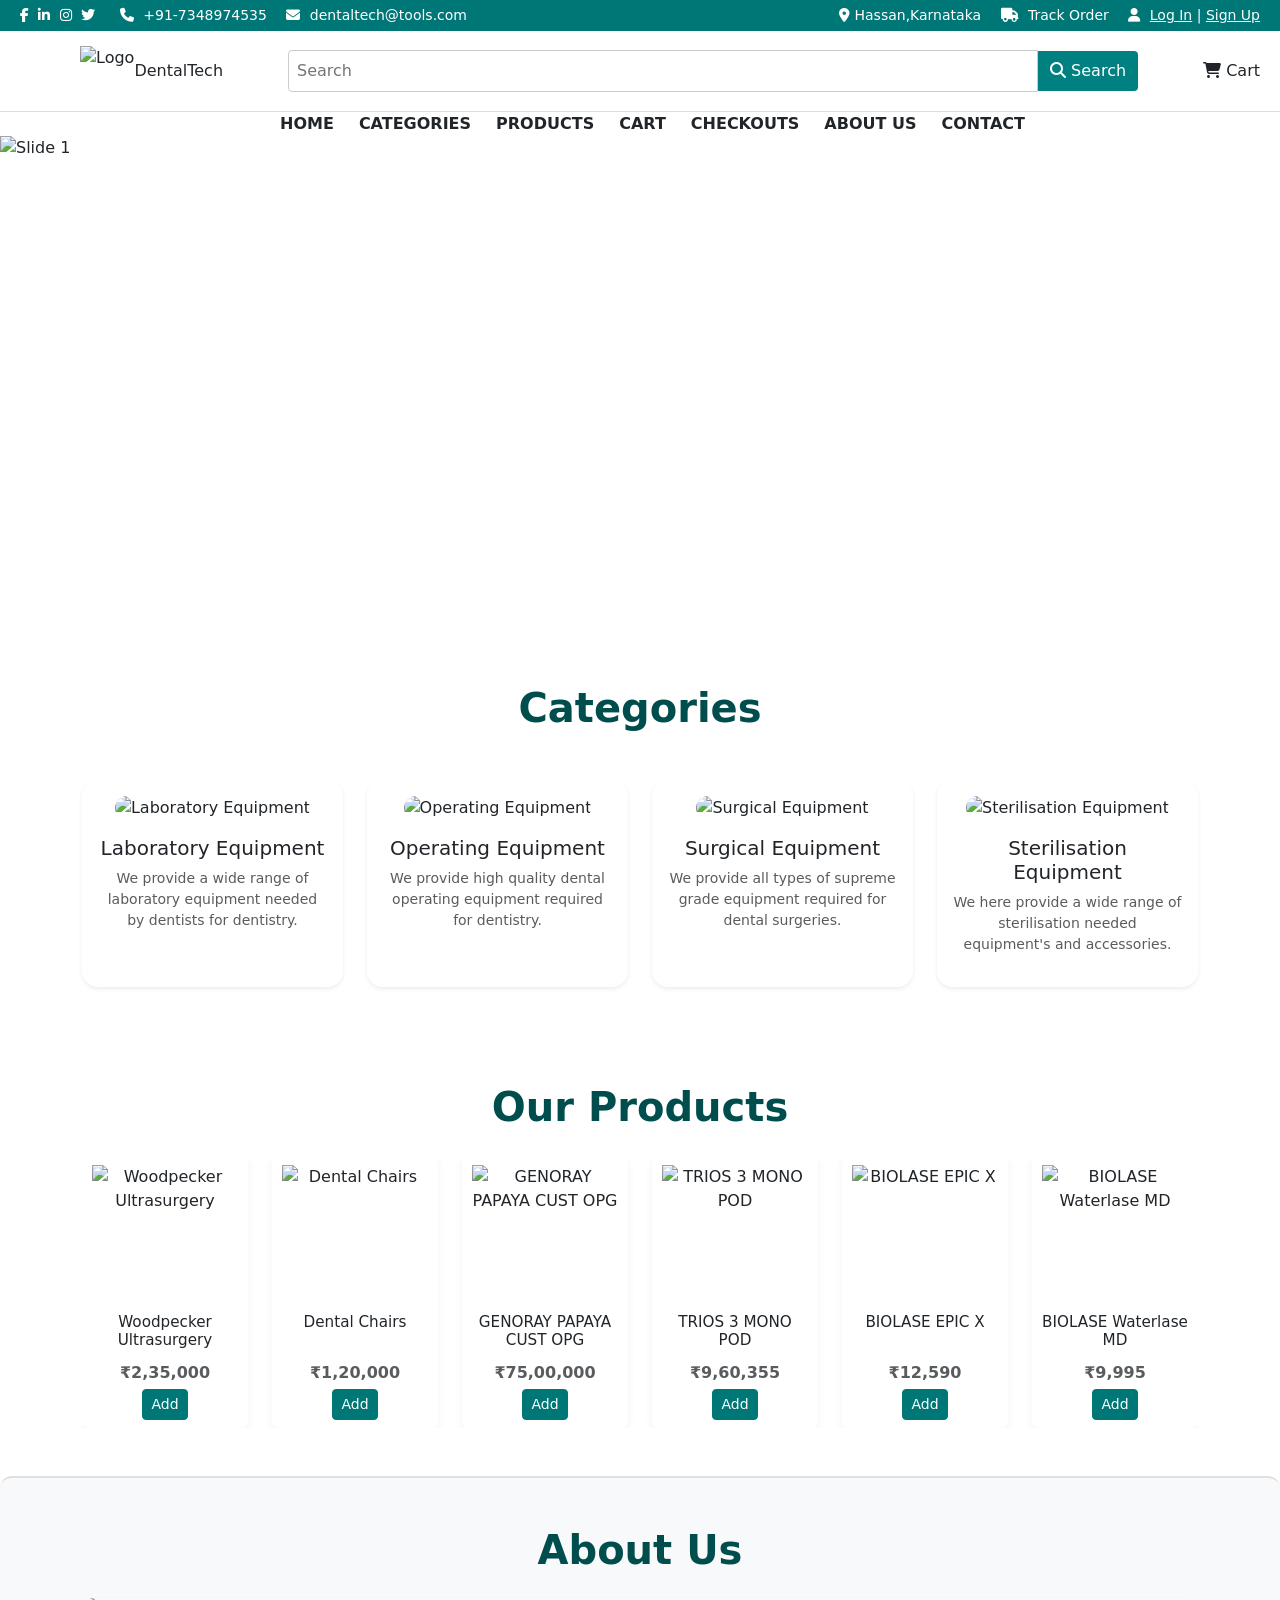
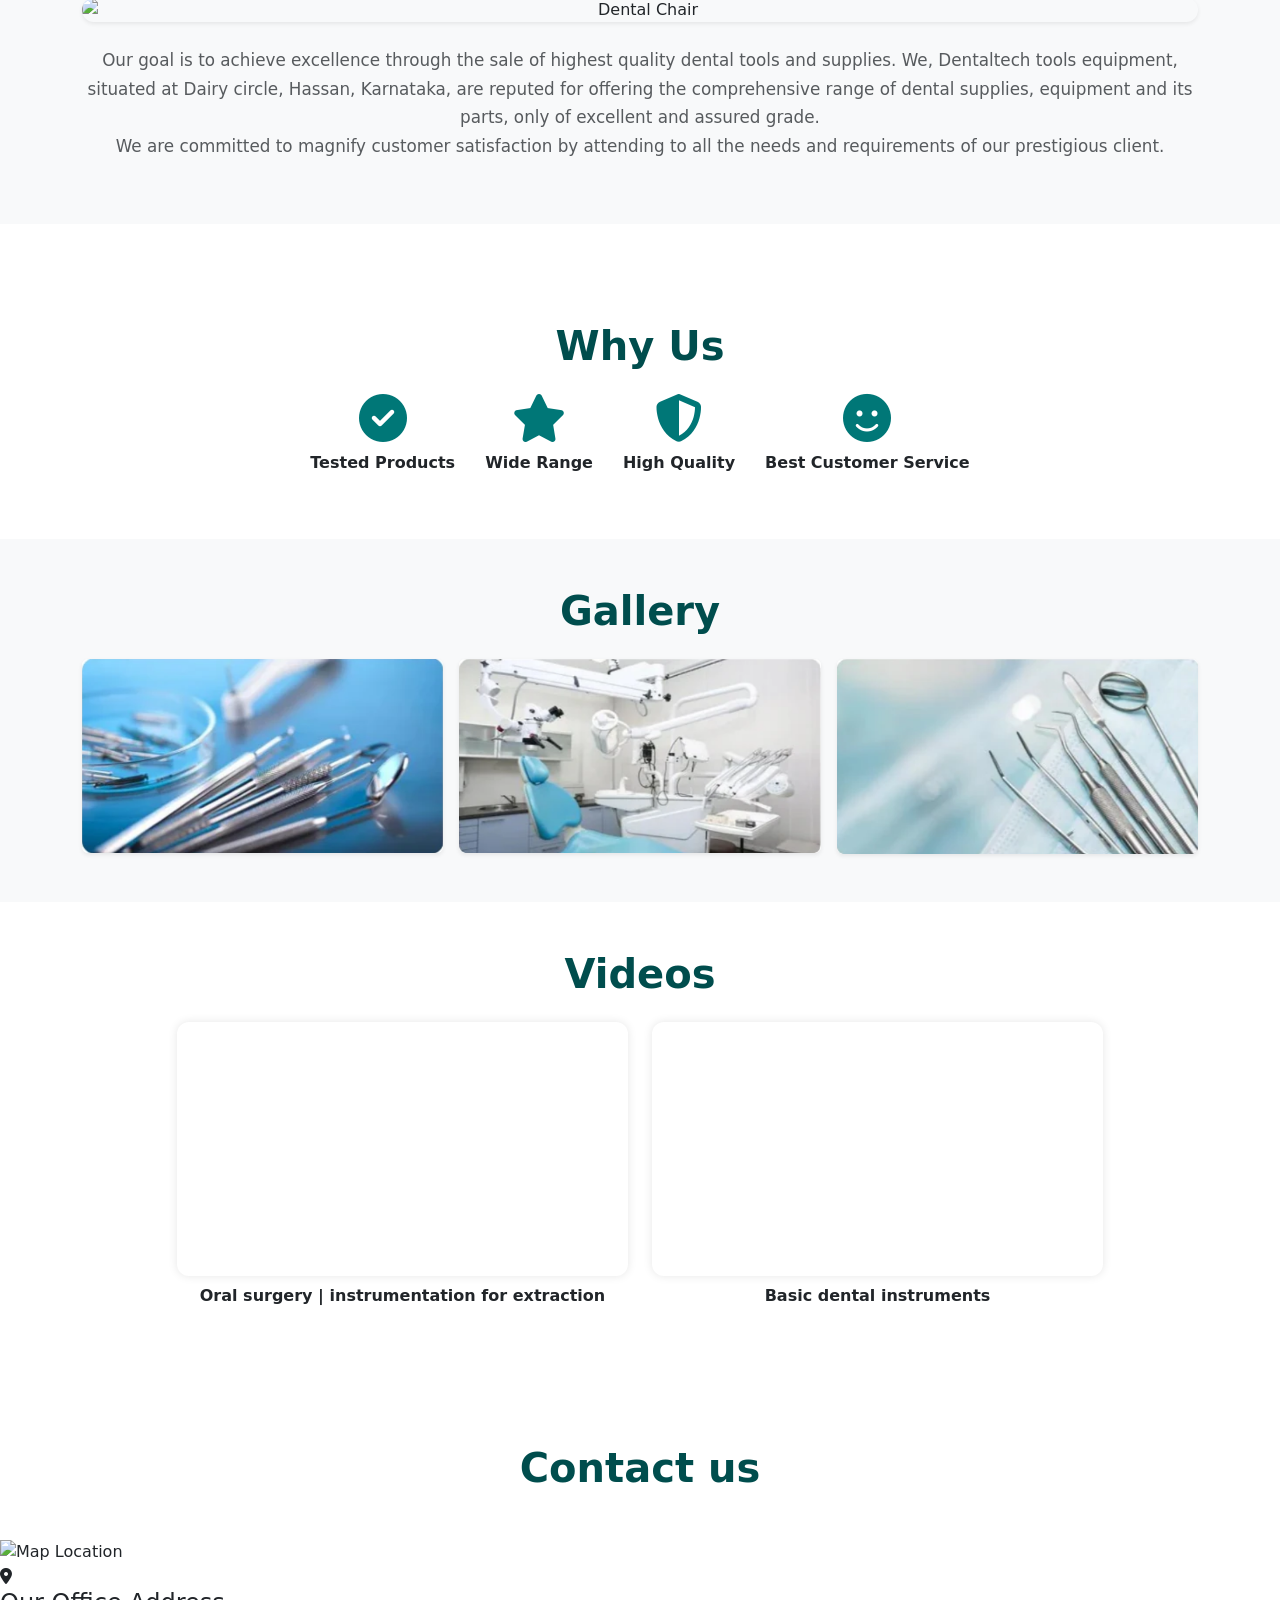
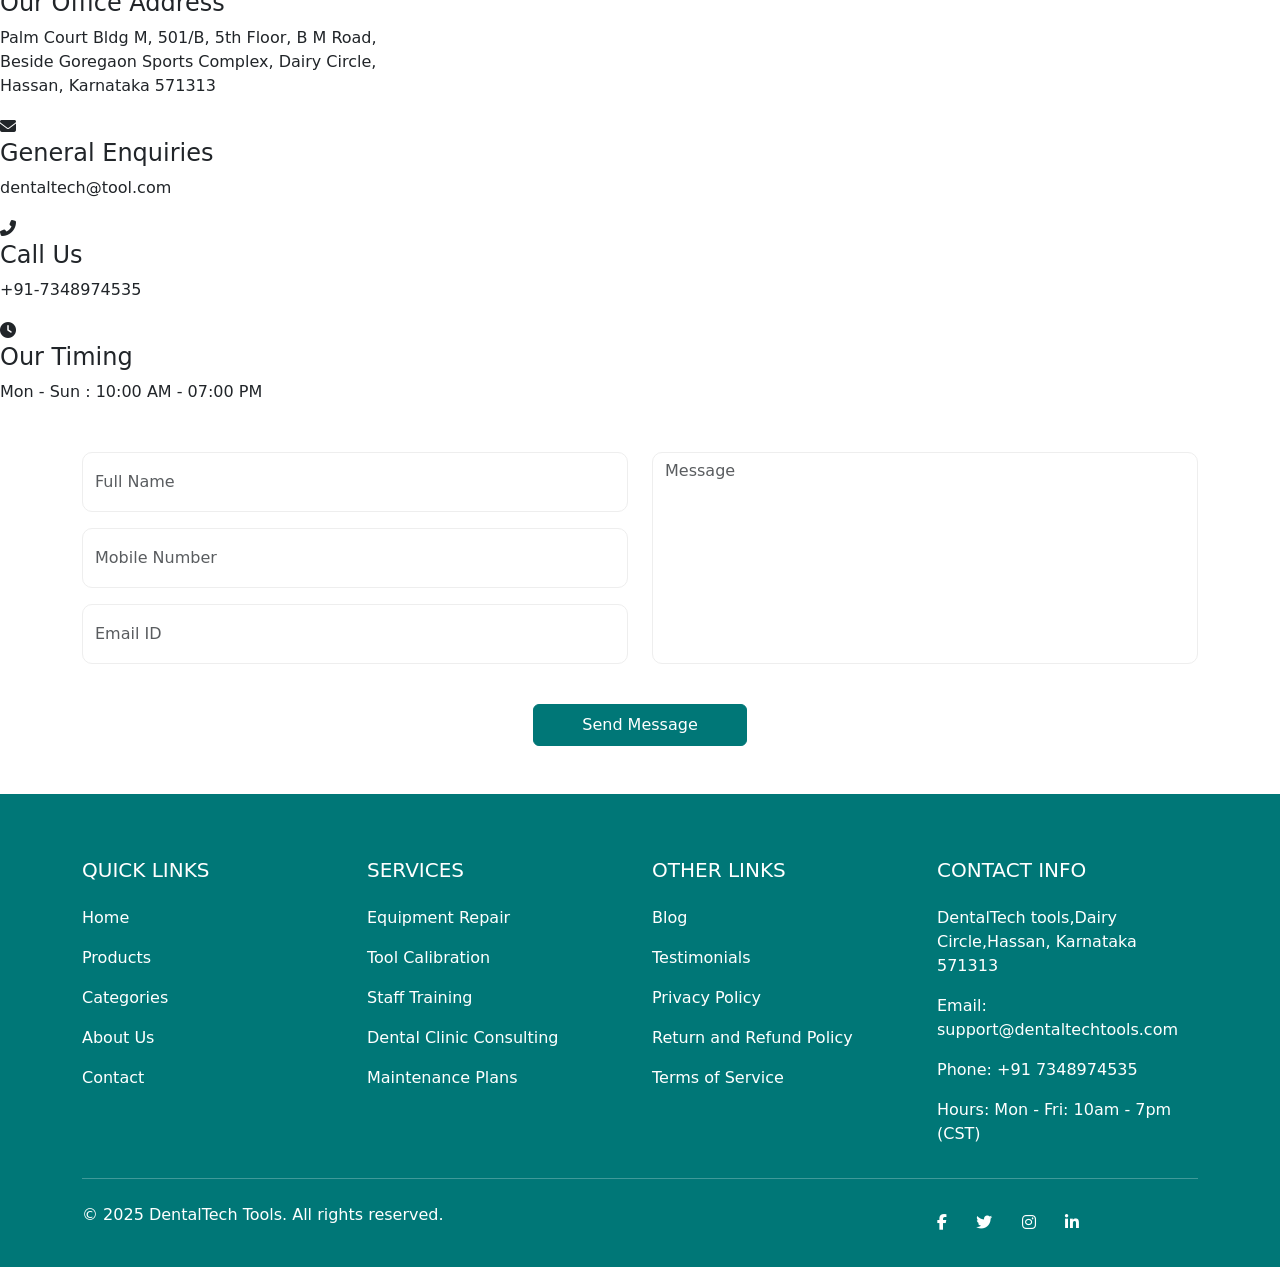
==== dentaltools_suppply_system/index.html @ 2fc1c8a2 "updated  project" ====
<!DOCTYPE html>
<html lang="en">
<head>
  <meta charset="UTF-8" />
  <meta name="viewport" content="width=device-width, initial-scale=1.0"/>
  <title>Hygiene Dental Equipment</title>
  <link rel="stylesheet" href="style.css" />
  
  <link rel="stylesheet" href="https://cdnjs.cloudflare.com/ajax/libs/font-awesome/6.4.0/css/all.min.css" />
  <link href="https://cdn.jsdelivr.net/npm/bootstrap@5.3.3/dist/css/bootstrap.min.css" rel="stylesheet" />
  <!-- Swiper CSS -->
  <link rel="stylesheet" href="https://unpkg.com/swiper/swiper-bundle.min.css" />

  <!-- Swiper JS -->
  <script src="https://unpkg.com/swiper/swiper-bundle.min.js"></script>


</head>
</head>
<body>

  <!-- Top Bar -->
  <div class="top-bar">
    <div class="left">
      <i class="fab fa-facebook-f"></i>
      <i class="fab fa-linkedin-in"></i>
      <i class="fab fa-instagram"></i>
      <i class="fab fa-twitter"></i>
      <span><i class="fas fa-phone"></i> +91-7348974535</span>
      <span><i class="fas fa-envelope"></i> dentaltech@tools.com</span>
    </div>
    <div class="right">
      <span><i class="fas fa-map-marker-alt"></i>Hassan,Karnataka</span>
      <span><i class="fas fa-truck"></i> Track Order</span>
      <span><i class="fas fa-user"></i> 
        <a href="./login.html">Log In</a> | 
        <a href="./register.html">Sign Up</a>
      </span>
    </div>
    
  </div>

  <!-- Header -->
  <header>
    <div class="logo">
      <img src="/images/index/logo1.png" alt="Logo" /><span>DentalTech</span>
    </div>
    <div class="search-container">
      <input type="text" placeholder="Search" />
      <button><i class="fas fa-search"></i> Search</button>
    </div>
    <div class="cart">
      <i class="fas fa-shopping-cart"></i> Cart
    </div>
  </header>

  <!-- Navigation -->
  <nav>
    <ul>
      <li class="nav-item">
        <a class="nav-link" href="./index.html">HOME</a>
      </li>
      <li class="nav-item">
          <a class="nav-link" href="./categories.html">CATEGORIES</a>
      </li>
      <li class="nav-item">
          <a class="nav-link" href="./products.html">PRODUCTS</a>
      </li>
      <li class="nav-item">
        <a class="nav-link" href="./cart.html">CART</a>
      </li>
      <li class="nav-item">
        <a class="nav-link" href="./checkouts.html">CHECKOUTS</a>
      </li>
      <li class="nav-item">
          <a class="nav-link" href="./about.html">ABOUT US</a>
      </li>
      <li class="nav-item">
          <a class="nav-link" href="./contact.html">CONTACT</a>
      </li>
    </ul>
  </nav>


<!-- Carousel -->

<div id="carouselExampleAutoplaying" class="carousel slide" data-bs-ride="carousel" data-bs-interval="2000">
  <div class="carousel-inner">
    <div class="carousel-item active">
      <img src="/images/index/slider1.webp" class="d-block w-100" alt="Slide 1">
    </div>
    <div class="carousel-item">
      <img src="/images/index/slider2.webp" class="d-block w-100" alt="Slide 2">
    </div>
  </div>
  <button class="carousel-control-prev" type="button" data-bs-target="#carouselExampleAutoplaying" data-bs-slide="prev">
    <span class="carousel-control-prev-icon" aria-hidden="true"></span>
    <span class="visually-hidden">Previous</span>
  </button>
  <button class="carousel-control-next" type="button" data-bs-target="#carouselExampleAutoplaying" data-bs-slide="next">
    <span class="carousel-control-next-icon" aria-hidden="true"></span>
    <span class="visually-hidden">Next</span>
  </button>
</div>

<!-- Categories -->
<section class="categories-section py-5 text-center">
  <div class="container">
    <h2 class="mb-5 fw-bold">Categories</h2>
    <div class="row g-4 justify-content-center">
      <div class="col-6 col-sm-6 col-md-4 col-lg-3">
        <div class="category-card p-3 rounded-4 shadow-sm h-100">
          <img src="/images/categories/laboratory.png" class="img-fluid rounded-4 mb-3" alt="Laboratory Equipment">
          <h5 class="fw-semibold">Laboratory Equipment</h5>
          <p class="text-muted small">We provide a wide range of laboratory equipment needed by dentists for dentistry.</p>
        </div>
      </div>
      <div class="col-6 col-sm-6 col-md-4 col-lg-3">
        <div class="category-card p-3 rounded-4 shadow-sm h-100">
          <img src="/images/categories/operating.png" class="img-fluid rounded-4 mb-3" alt="Operating Equipment">
          <h5 class="fw-semibold">Operating Equipment</h5>
          <p class="text-muted small">We provide high quality dental operating equipment required for dentistry.</p>
        </div>
      </div>
      <div class="col-6 col-sm-6 col-md-4 col-lg-3">
        <div class="category-card p-3 rounded-4 shadow-sm h-100">
          <img src="/images/categories/surgical.png" class="img-fluid rounded-4 mb-3" alt="Surgical Equipment">
          <h5 class="fw-semibold">Surgical Equipment</h5>
          <p class="text-muted small">We provide all types of supreme grade equipment required for dental surgeries.</p>
        </div>
      </div>
      <div class="col-6 col-sm-6 col-md-4 col-lg-3">
        <div class="category-card p-3 rounded-4 shadow-sm h-100">
          <img src="/images/categories/sterilisation.png" class="img-fluid rounded-4 mb-3" alt="Sterilisation Equipment">
          <h5 class="fw-semibold">Sterilisation Equipment</h5>
          <p class="text-muted small">We here provide a wide range of sterilisation needed equipment's and accessories.</p>
        </div>
      </div>
    </div>
  </div>
</section>

<!-- products -->
<!-- Products Section -->
 <div class="products">
  <div class="container my-5">
    <h2 class="text-center mb-4 fw-bold">Our Products</h2>
        <div id="productCarousel" class="carousel slide" data-bs-ride="carousel">
          <div class="carousel-inner">
            <div class="carousel-item active">
              <div class="row justify-content-center gx-4">
                <!-- Product Card Template -->
                <div class="col-6 col-sm-4 col-md-2">
                  <div class="card h-100 text-center border-0">
                    <img src="/images/products/image1.jpg" class="card-img-top img-fluid" alt="Woodpecker Ultrasurgery">
                    <div class="card-body p-2">
                      <h6 class="card-title">Woodpecker Ultrasurgery</h6>
                      <p class="text-muted mb-1">₹2,35,000</p>
                      <button class="btn btn-sm btn-custom">Add</button>
                    </div>
                  </div>
                </div>
                <div class="col-6 col-sm-4 col-md-2">
                  <div class="card h-100 text-center border-0">
                    <img src="/images/products/image2.jpg" class="card-img-top img-fluid" alt="Dental Chairs">
                    <div class="card-body p-2">
                      <h6 class="card-title">Dental Chairs</h6>
                      <p class="text-muted mb-1">₹1,20,000</p>
                      <button class="btn btn-sm btn-custom">Add</button>
                    </div>
                  </div>
                </div>
                <div class="col-6 col-sm-4 col-md-2">
                  <div class="card h-100 text-center border-0">
                    <img src="/images/products/image3.jpg" class="card-img-top img-fluid" alt="GENORAY PAPAYA CUST OPG">
                    <div class="card-body p-2">
                      <h6 class="card-title">GENORAY PAPAYA CUST OPG</h6>
                      <p class="text-muted mb-1">₹75,00,000</p>
                      <button class="btn btn-sm btn-custom">Add</button>
                    </div>
                  </div>
                </div>
                <div class="col-6 col-sm-4 col-md-2">
                  <div class="card h-100 text-center border-0">
                    <img src="/images/products/image4.jpg" class="card-img-top img-fluid" alt="TRIOS 3 MONO POD">
                    <div class="card-body p-2">
                      <h6 class="card-title">TRIOS 3 MONO POD</h6>
                      <p class="text-muted mb-1">₹9,60,355</p>
                      <button class="btn btn-sm btn-custom">Add</button>
                    </div>
                  </div>
                </div>
                <div class="col-6 col-sm-4 col-md-2">
                  <div class="card h-100 text-center border-0">
                    <img src="/images/products/image5.jpg" class="card-img-top img-fluid" alt="BIOLASE EPIC X">
                    <div class="card-body p-2">
                      <h6 class="card-title">BIOLASE EPIC X</h6>
                      <p class="text-muted mb-1">₹12,590</p>
                      <button class="btn btn-sm btn-custom">Add</button>
                    </div>
                  </div>
                </div>
                <div class="col-6 col-sm-4 col-md-2">
                  <div class="card h-100 text-center border-0">
                    <img src="/images/products/image6.jpg" class="card-img-top img-fluid" alt="BIOLASE Waterlase MD">
                    <div class="card-body p-2">
                      <h6 class="card-title">BIOLASE Waterlase MD</h6>
                      <p class="text-muted mb-1">₹9,995</p>
                      <button class="btn btn-sm btn-custom">Add</button>
                    </div>
                  </div>
                </div>
    </div>
  </div>
  
      <!-- Carousel Controls -->
      <button class="carousel-control-prev" type="button" data-bs-target="#productCarousel" data-bs-slide="prev">
        <span class="carousel-control-prev-icon" aria-hidden="true"></span>
        <span class="visually-hidden">Previous</span>
      </button>
      <button class="carousel-control-next" type="button" data-bs-target="#productCarousel" data-bs-slide="next">
        <span class="carousel-control-next-icon" aria-hidden="true"></span>
        <span class="visually-hidden">Next</span>
      </button>
    </div>
  </div>

 </div>


<!-- aboout us section -->

<section class="about-us-section py-5">
  <div class="container text-center">
    <h2 class="mb-4 fw-bold">About Us</h2>
    <img src="/images/index/about us.png" 
         alt="Dental Chair" 
         class="img-fluid rounded-4 mb-4 shadow-sm mx-auto d-block" 
         style="max-height: 400px; object-fit: cover;">
    <p class="lead text-muted">
      Our goal is to achieve excellence through the sale of highest quality dental tools and supplies. We, Dentaltech tools equipment, situated at Dairy circle, Hassan, Karnataka, are reputed for offering the comprehensive range of dental supplies, equipment and its parts, only of excellent and assured grade.
      <br>
      We are committed to magnify customer satisfaction by attending to all the needs and requirements of our prestigious client.
    </p>
  </div>
</section>

<!-- Why Us Section -->
<section class="why-us-section py-5 text-center">
  <div class="container">
    <h2 class="mb-4 fw-bold">Why Us</h2>
    <div style="display: flex; justify-content: center; flex-wrap: wrap; gap: 30px;">
      <div>
        <i class="fa-solid fa-circle-check" style="font-size: 48px; color: #007777;"></i>
        <p class="fw-bold mt-2">Tested Products</p>
      </div>
      <div>
        <i class="fa-solid fa-star" style="font-size: 48px; color: #007777;"></i>
        <p class="fw-bold mt-2">Wide Range</p>
      </div>
      <div>
        <i class="fa-solid fa-shield-halved" style="font-size: 48px; color: #007777;"></i>
        <p class="fw-bold mt-2">High Quality</p>
      </div>
      <div>
        <i class="fa-solid fa-face-smile" style="font-size: 48px; color: #007777;"></i>
        <p class="fw-bold mt-2">Best Customer Service</p>
      </div>
    </div>
  </div>
</section>

<!-- Gallery Section -->
<section class="gallery-section py-5 text-center bg-light">
  <div class="container">
    <h2 class="mb-4 fw-bold">Gallery</h2>
    <div class="row g-3">
      <div class="col-12 col-sm-6 col-md-4">
        <img src="images/gallery/image1.png" class="img-fluid rounded shadow-sm" alt="Gallery Image 1">
      </div>
      <div class="col-12 col-sm-6 col-md-4">
        <img src="images/gallery/image2.png" class="img-fluid rounded shadow-sm" alt="Gallery Image 2">
      </div>
      <div class="col-12 col-sm-6 col-md-4">
        <img src="images/gallery/image3.png" class="img-fluid rounded shadow-sm" alt="Gallery Image 3">
      </div>
    </div>
  </div>
</section>

<!-- Videos Section -->
<section id="videos" class="container py-5 text-center">
  <h2 class="mb-4 fw-bold">Videos</h2>
  <div class="row justify-content-center">
    <div class="col-md-6 col-lg-5 mb-4 d-flex flex-column align-items-center">
      <div class="video-wrapper">
        <iframe src="https://www.youtube.com/embed/Crfag75ztP4" frameborder="0" allowfullscreen></iframe>
      </div>
      <p class="mt-2 fw-bold">Oral surgery | instrumentation for extraction</p>
    </div>
    <div class="col-md-6 col-lg-5 mb-4 d-flex flex-column align-items-center">
      <div class="video-wrapper">
        <iframe src="https://www.youtube.com/embed/AAlwPSh_yzM" frameborder="0" allowfullscreen></iframe>
      </div>
      <p class="mt-2 fw-bold">Basic dental instruments</p>
    </div>
  </div>
</section>





<!-- Contact Us Section -->
<section class="max-w-7xl mx-auto my-16 p-6">
  <h2 class="text-3xl fw-bold m-5">Contact us</h2>

  <!-- Flex Container -->
  <div class="flex flex-col lg:flex-row gap-12">

    <!-- Map (Left Side) -->
    <div class="w-full lg:w-1/2">
      <img src="/images/contact/map.png" alt="Map Location" class="rounded-lg w-full h-auto object-cover" />
    </div>

    <!-- Contact Info (Right Side) -->
    <div class="w-full lg:w-1/2 flex flex-col gap-8">

      <!-- Address -->
      <div class="flex items-start gap-4">
        <i class="fas fa-map-marker-alt text-teal-500 text-2xl mt-1"></i>
        <div>
          <h4 class="text-xl font-semibold text-gray-800">Our Office Address</h4>
          <p class="text-gray-700">
            Palm Court Bldg M, 501/B, 5th Floor, B M Road,<br />
            Beside Goregaon Sports Complex, Dairy Circle,<br />
            Hassan, Karnataka 571313
          </p>
        </div>
      </div>

      <!-- Email -->
      <div class="flex items-start gap-4">
        <i class="fas fa-envelope text-teal-500 text-2xl mt-1"></i>
        <div>
          <h4 class="text-xl font-semibold text-gray-800">General Enquiries</h4>
          <p class="text-gray-700">dentaltech@tool.com</p>
        </div>
      </div>

      <!-- Phone -->
      <div class="flex items-start gap-4">
        <i class="fas fa-phone-alt text-teal-500 text-2xl mt-1"></i>
        <div>
          <h4 class="text-xl font-semibold text-gray-800">Call Us</h4>
          <p class="text-gray-700">+91-7348974535</p>
        </div>
      </div>

      <!-- Timing -->
      <div class="flex items-start gap-4">
        <i class="fas fa-clock text-teal-500 text-2xl mt-1"></i>
        <div>
          <h4 class="text-xl font-semibold text-gray-800">Our Timing</h4>
          <p class="text-gray-700">Mon - Sun : 10:00 AM - 07:00 PM</p>
        </div>
      </div>

    </div>
  </div>
</section>


<section class="container my-5">
  <form>
    <div class="row align-items-stretch">
      
      <!-- Left Inputs -->
      <div class="col-md-6 d-flex flex-column justify-content-between">
        <div class="mb-3 flex-grow-1">
          <input type="text" class="form-control h-100" placeholder="Full Name">
        </div>
        <div class="mb-3 flex-grow-1">
          <input type="tel" class="form-control h-100" placeholder="Mobile Number">
        </div>
        <div class="mb-3 flex-grow-1">
          <input type="email" class="form-control h-100" placeholder="Email ID">
        </div>
      </div>

      <!-- Right Textarea -->
      <div class="col-md-6 d-flex flex-column">
        <div class="mb-3 flex-grow-1 d-flex">
          <textarea class="form-control w-100" placeholder="Message" style="resize: none;"></textarea>
        </div>
      </div>

    </div>

    <!-- Submit Button -->
    <div class="text-center mt-4">
      <button type="submit" class="btn btn-custom px-5 py-2">Send Message</button>
    </div>

  </form>
</section>

<!-- Footer Section -->
<footer class="bg-dark text-white pt-5 pb-4">
  <div class="container text-md-left">
    <div class="row text-md-left">

      <!-- Quick Links -->
      <div class="col-md-3 col-lg-3 col-xl-3 mx-auto mt-3">
        <h5 class="text-uppercase mb-4 font-weight-bold">Quick Links</h5>
        <p><a href="./index.html" class="text-white text-decoration-none">Home</a></p>
        <p><a href="./products.html" class="text-white text-decoration-none">Products</a></p>
        <p><a href="./categories.html" class="text-white text-decoration-none">Categories</a></p>
        <p><a href="./about.html" class="text-white text-decoration-none">About Us</a></p>
        <p><a href="./contact.html" class="text-white text-decoration-none">Contact</a></p>
      </div>

      <!-- Services -->
      <div class="col-md-3 col-lg-3 col-xl-3 mx-auto mt-3">
        <h5 class="text-uppercase mb-4 font-weight-bold">Services</h5>
        <p><a href="./services/repair.html" class="text-white text-decoration-none">Equipment Repair</a></p>
        <p><a href="./services/calibration.html" class="text-white text-decoration-none">Tool Calibration</a></p>
        <p><a href="./services/training.html" class="text-white text-decoration-none">Staff Training</a></p>
        <p><a href="./services/consulting.html" class="text-white text-decoration-none">Dental Clinic Consulting</a></p>
        <p><a href="./services/maintenance.html" class="text-white text-decoration-none">Maintenance Plans</a></p>
      </div>

      <!-- Other Links -->
      <div class="col-md-3 col-lg-3 col-xl-3 mx-auto mt-3">
        <h5 class="text-uppercase mb-4 font-weight-bold">Other Links</h5>
        <p><a href="./blog.html" class="text-white text-decoration-none">Blog</a></p>
        <p><a href="./testimonials.html" class="text-white text-decoration-none">Testimonials</a></p>
        <p><a href="./privacy.html" class="text-white text-decoration-none">Privacy Policy</a></p>
        <p><a href="./refund-policy.html" class="text-white text-decoration-none">Return and Refund Policy</a></p>
        <p><a href="./terms.html" class="text-white text-decoration-none">Terms of Service</a></p>
      </div>

      <!-- Contact Info -->
      <div class="col-md-3 col-lg-3 col-xl-3 mx-auto mt-3">
        <h5 class="text-uppercase mb-4 font-weight-bold">Contact Info</h5>
        <p>DentalTech tools,Dairy Circle,Hassan, Karnataka 571313</p>
        <p>Email: support@dentaltechtools.com</p>
        <p>Phone: +91 7348974535</p>
        <p>Hours: Mon - Fri: 10am - 7pm (CST)</p>
      </div>

    </div>

    <hr class="mb-4">
    <div class="row align-items-center">
      <div class="col-md-7 col-lg-8">
        <p>© 2025 DentalTech Tools. All rights reserved.</p>
      </div>
      <div class="col-md-5 col-lg-4">
        <div class="text-center text-md-right">
          <a href="#" class="text-white me-4"><i class="fab fa-facebook-f"></i></a>
          <a href="#" class="text-white me-4"><i class="fab fa-twitter"></i></a>
          <a href="#" class="text-white me-4"><i class="fab fa-instagram"></i></a>
          <a href="#" class="text-white me-4"><i class="fab fa-linkedin-in"></i></a>
        </div>
      </div>
    </div>
  </div>
</footer>



  <script src="https://cdn.jsdelivr.net/npm/bootstrap@5.3.3/dist/js/bootstrap.bundle.min.js"></script>
  <script src="https://cdn.tailwindcss.com"></script>
</body>
</html>
---- dentaltools_suppply_system/style.css ----
body {
    margin: 0;
    padding: 0;
    box-sizing: border-box;
    font-family: Arial, sans-serif;
  }
  
  /* top bar */
  .top-bar {
    background-color: #007777;
    color: white;
    display: flex;
    justify-content: space-between;
    padding: 5px 20px;
    font-size: 14px;
  }
  
  .top-bar .left i,
  .top-bar .right i {
    margin-right: 5px;
  }
  
  .top-bar span {
    margin-left: 15px;
  }

  .top-bar a{
    color:white;
  }
  
  /* header */
  header {
    display: flex;
    align-items: center;
    justify-content: space-between;
    padding: 15px 20px;
    background-color: white;
    border-bottom: 1px solid #ddd;
  }
  
  .logo {
    display: flex;
    align-items: center;
  }
  
  .logo img {
    height: 50px;
    margin-left:60px;
  }
  
  .search-container {
    display: flex;
    align-items: center;
  }
  
  .search-container input {
    padding: 8px;
    width: 750px;
    border: 1px solid #ccc;
    border-radius: 4px 0 0 4px;
  }
  
  .search-container button {
    padding: 8px 12px;
    background-color: teal;
    color: white;
    border: none;
    border-radius: 0 4px 4px 0;
  }
  
  .cart {
    font-size: 16px;
  }
  
  /* navigation bar */
  nav {
    display: flex;
    justify-content: center;
    text-decoration: none;
    font-size: medium;
  }
  
  nav ul {
    list-style: none;
    display: flex;
    margin: 0;
    padding: 0;
  }
  
  nav ul li {
    margin-left: 25px;
    font-weight: bold;
    cursor: pointer;
  }

  nav ul li a{
    color: black;
    text-decoration: none;
    font-size: small;
  }

  /* carousel image */
  
  .carousel-inner {
    overflow: hidden;
  }
  
  .carousel-item {
    transition: transform 1.2s ease-in-out !important;
  }
  
  .carousel img {
    object-fit: cover;
    height: 500px; /* adjust height if needed */
  }
  
/* category */

  .category-card img {
    height: 200px;
    object-fit: cover;
    width: 100%;
  }
  
  @media (max-width: 576px) {
    .category-card img {
      height: 160px;
    }
  }


/* products */

  .product{
    margin-bottom: 50px;
  }

  .card {
    border: none;
    box-shadow: 0 4px 10px rgba(0,0,0,0.05);
    border-radius: 12px;
    transition: transform 0.3s ease;
  }
  
  .card:hover {
    transform: translateY(-5px);
  }
  
  .card-img-top {
    max-height: 150px;
    object-fit: contain;
    padding: 10px;
  }
  
  .card-title {
    font-size: 0.95rem;
    font-weight: 500;
    height: 40px;
    overflow: hidden;
  }
  
  .card-body p {
    font-weight: bold;
    font-size: 1rem;
  }
  
  /* .btn-primary {
    background-color:#007777;
    border: none;
    border-radius: 50px;
    padding: 5px 20px;
    font-size: 0.8rem;
  } */

  .btn-custom {
    background-color: #007777 !important;
    border-color: #007777 !important;
    color: #fff !important;
  }
  

  /* about us */

  .about-us-section {
    background-color: #f8f9fa;
    border-top: 2px solid #e0e0e0;
    border-radius: 12px 12px 0 0;
    margin-bottom: 50px;
  }
  
  /* .about-us-section h2 {
    font-size: 2rem;
   
  } */
  
  .about-us-section p {
    font-size: 1.05rem;
    line-height: 1.7;
    font-weight: 500;
  }
  
  /* why us  and gallery*/
  h2{
    text-align: center;
    font-weight: bold;
    font-size: large;
  }

  .icon-lg {
    font-size: 2rem;
  }
  
  .text-teal {
    color: #008080;
  }

  /* videos */

  .video-wrapper {
    position: relative;
    width: 100%;
    padding-bottom: 56.25%; /* 16:9 ratio */
    border-radius: 12px;
    overflow: hidden;
    box-shadow: 0 0 10px rgba(0,0,0,0.1);
  }
  
  .video-wrapper iframe {
    position: absolute;
    top: 0;
    left: 0;
    width: 100%;
    height: 100%;
    border: none;
    border-radius: 12px;
  }

  /* testimonal */
  .test{
    background: url('images/gallery/test.jpg') no-repeat center center;
    background-size: cover;
    border-radius: none;
    padding: 100px 50px;
    display: flex;
    align-items: center;
    justify-content: space-between;
    border-radius: 20px;
    max-width: 1200px;
    margin: auto;
    margin-bottom: 50px;
  }

  h2.fw-bold {
  font-weight: 600 !important;
  font-size: 2.5rem;
   color: #004d4d;
}

h5.fw-semibold {
  font-weight: 500 !important;
}


input.form-control, textarea.form-control {
  border-radius: 10px;
  border: 1px solid #eee;
  box-shadow: none;
  min-height: 60px;
}

input.form-control:focus, textarea.form-control:focus {
  border-color: #ccc;
  box-shadow: none;
}

textarea.form-control {
  height: 100%;
}


/* footer */
footer.bg-dark {
  background-color: #007777 !important;
}
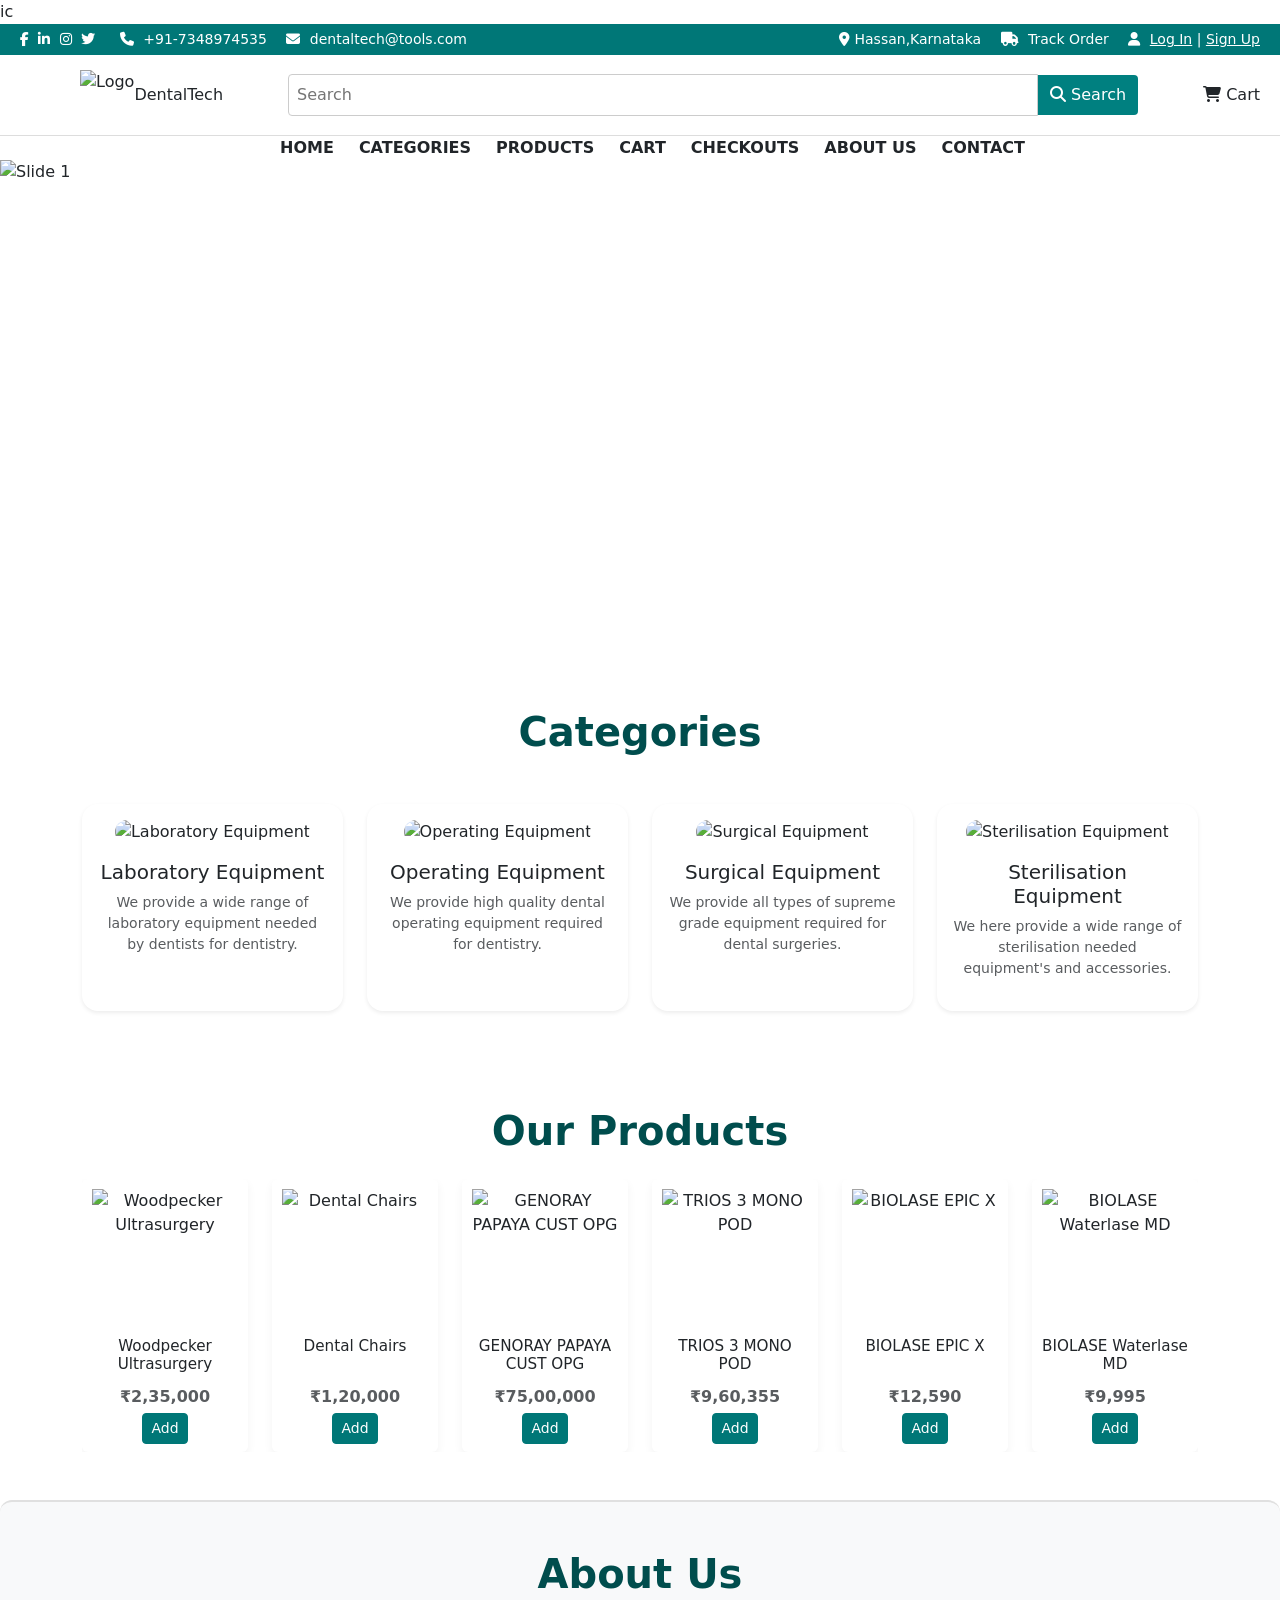
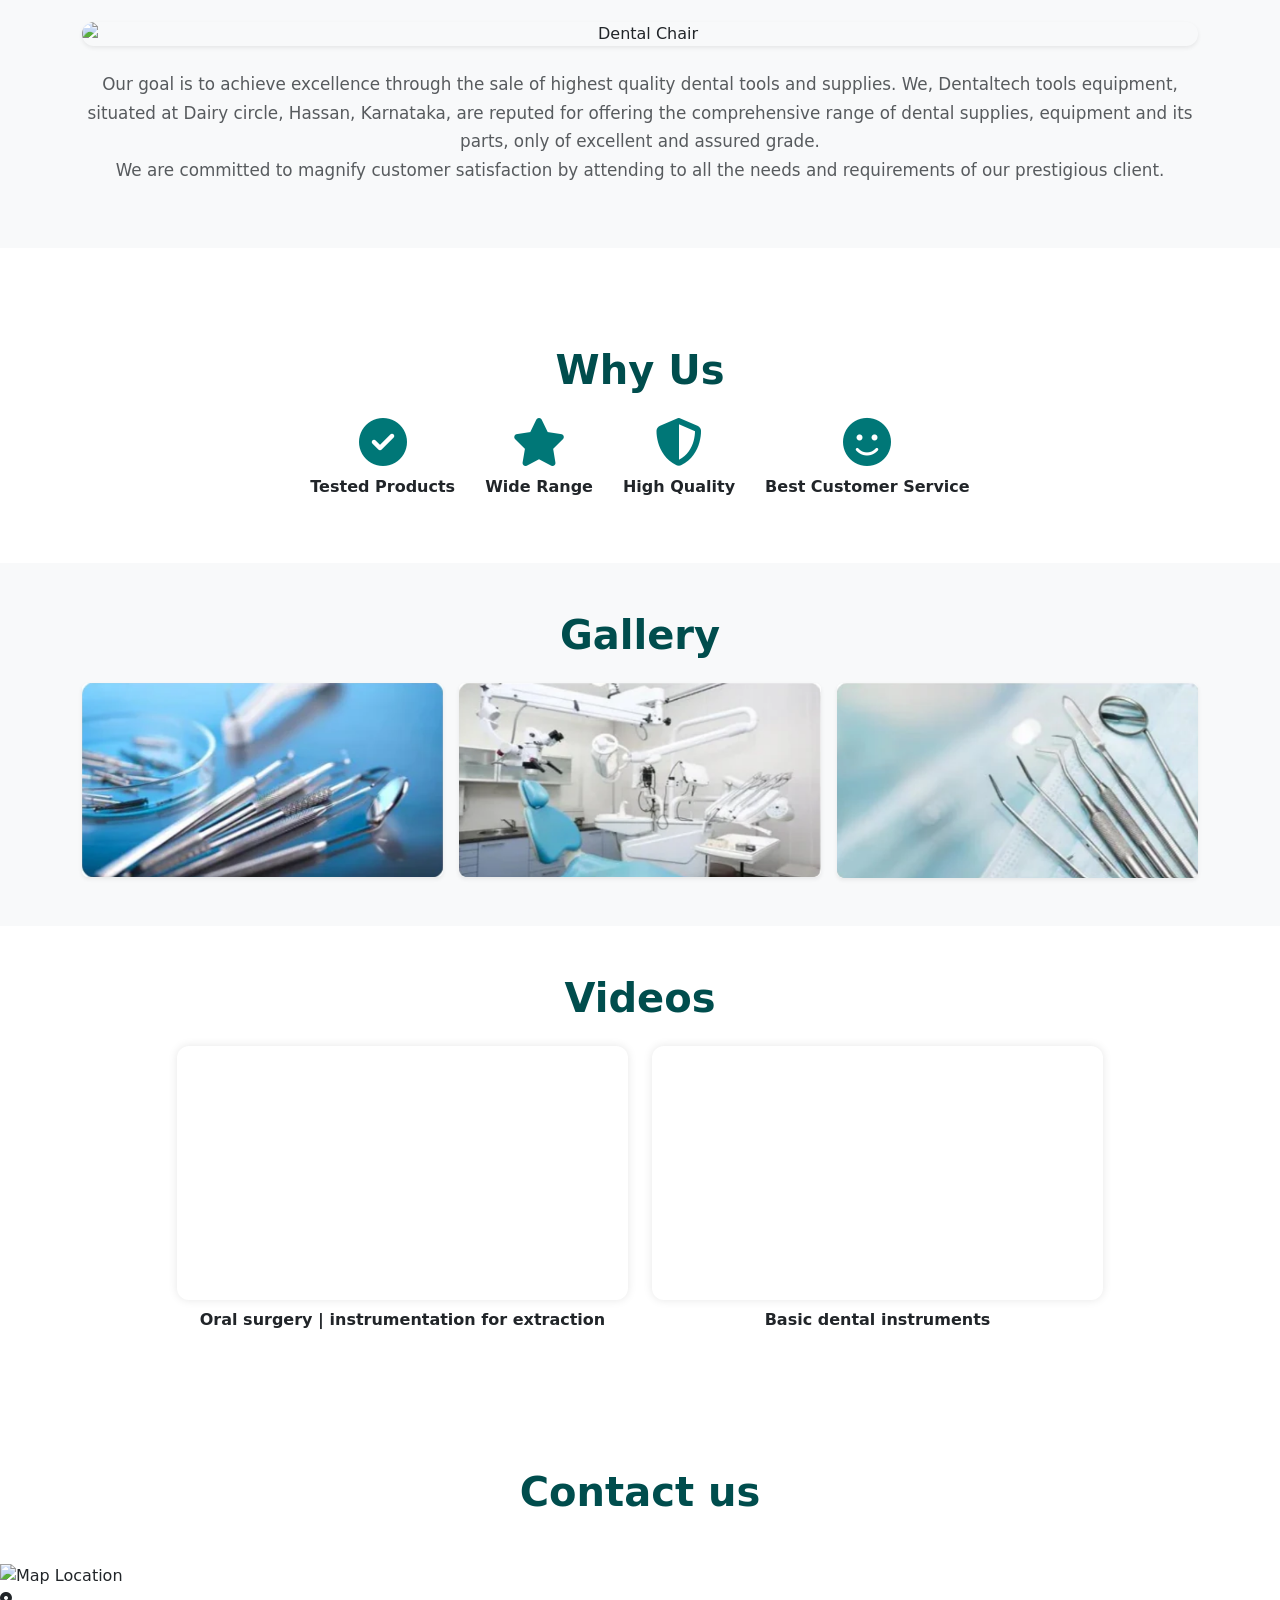
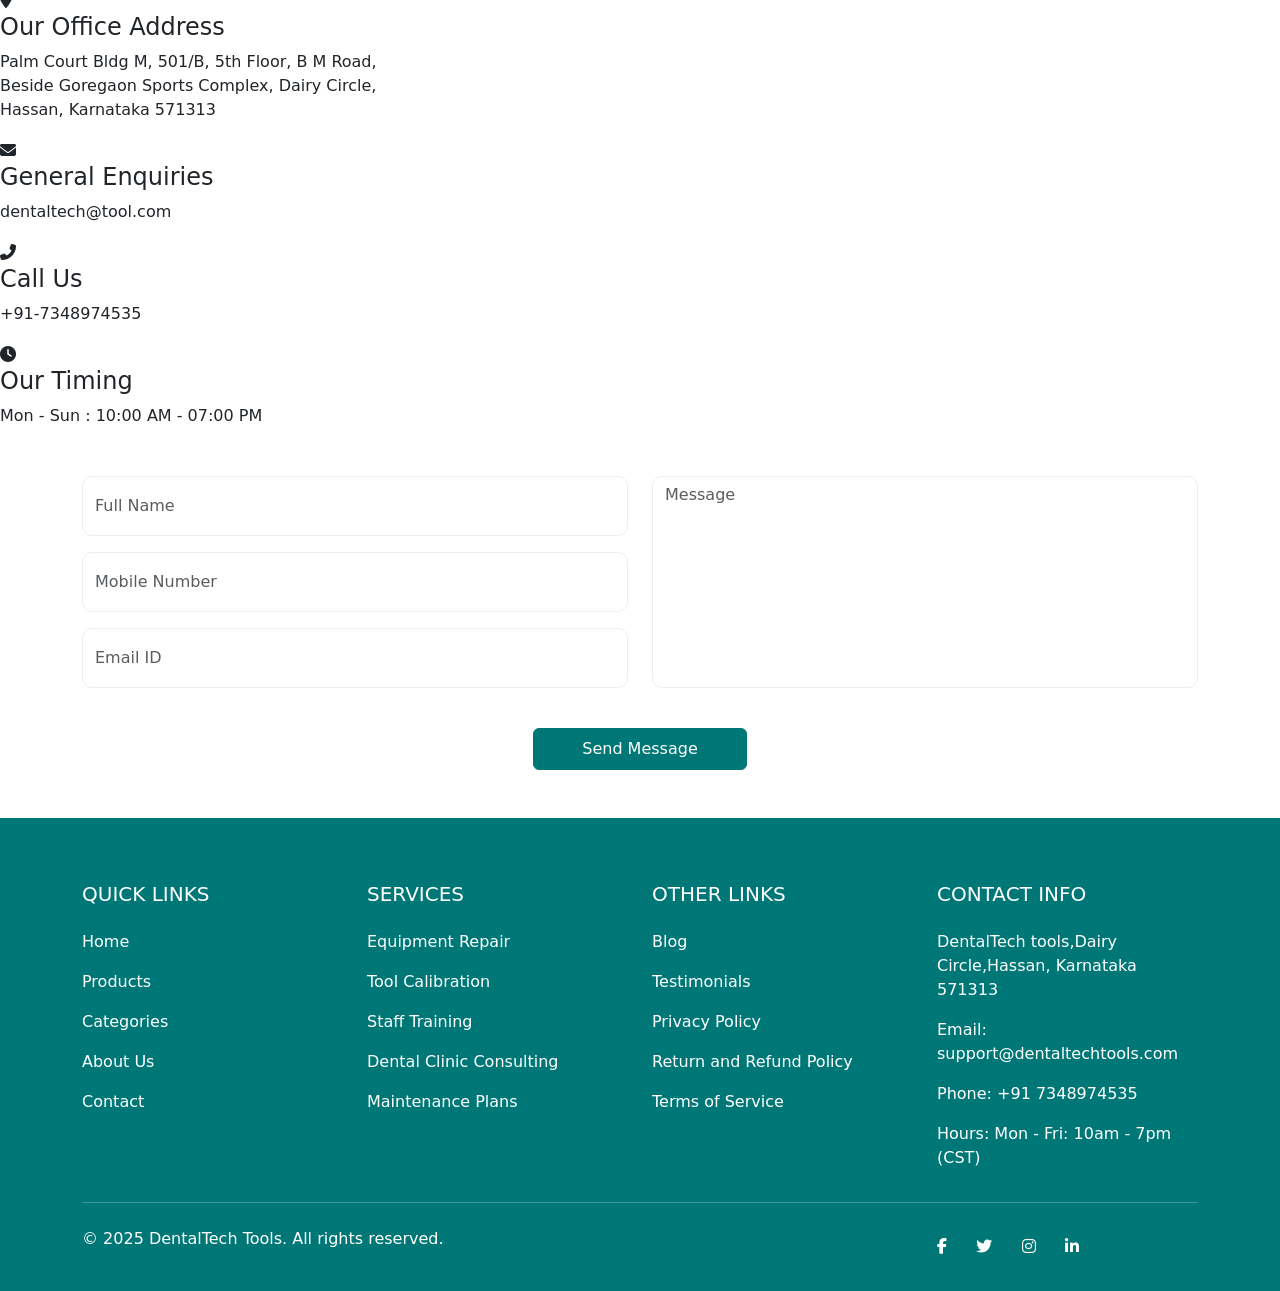
==== commit 601f7dfb: "springboot integrated" ====
--- a/dentaltools_suppply_system/index.html
+++ b/dentaltools_suppply_system/index.html
@@ -3,7 +3,8 @@
 <head>
   <meta charset="UTF-8" />
   <meta name="viewport" content="width=device-width, initial-scale=1.0"/>
-  <title>Hygiene Dental Equipment</title>
+  <title>Hygiene Dental Equipment-Home</title>
+  ic
   <link rel="stylesheet" href="style.css" />
   
   <link rel="stylesheet" href="https://cdnjs.cloudflare.com/ajax/libs/font-awesome/6.4.0/css/all.min.css" />
@@ -49,9 +50,9 @@
       <input type="text" placeholder="Search" />
       <button><i class="fas fa-search"></i> Search</button>
     </div>
-    <div class="cart">
-      <i class="fas fa-shopping-cart"></i> Cart
-    </div>
+     <a href="./cart.html" class="cart text-decoration-none text-dark">
+    <i class="fas fa-shopping-cart"></i> Cart
+  </a>
   </header>
 
   <!-- Navigation -->
